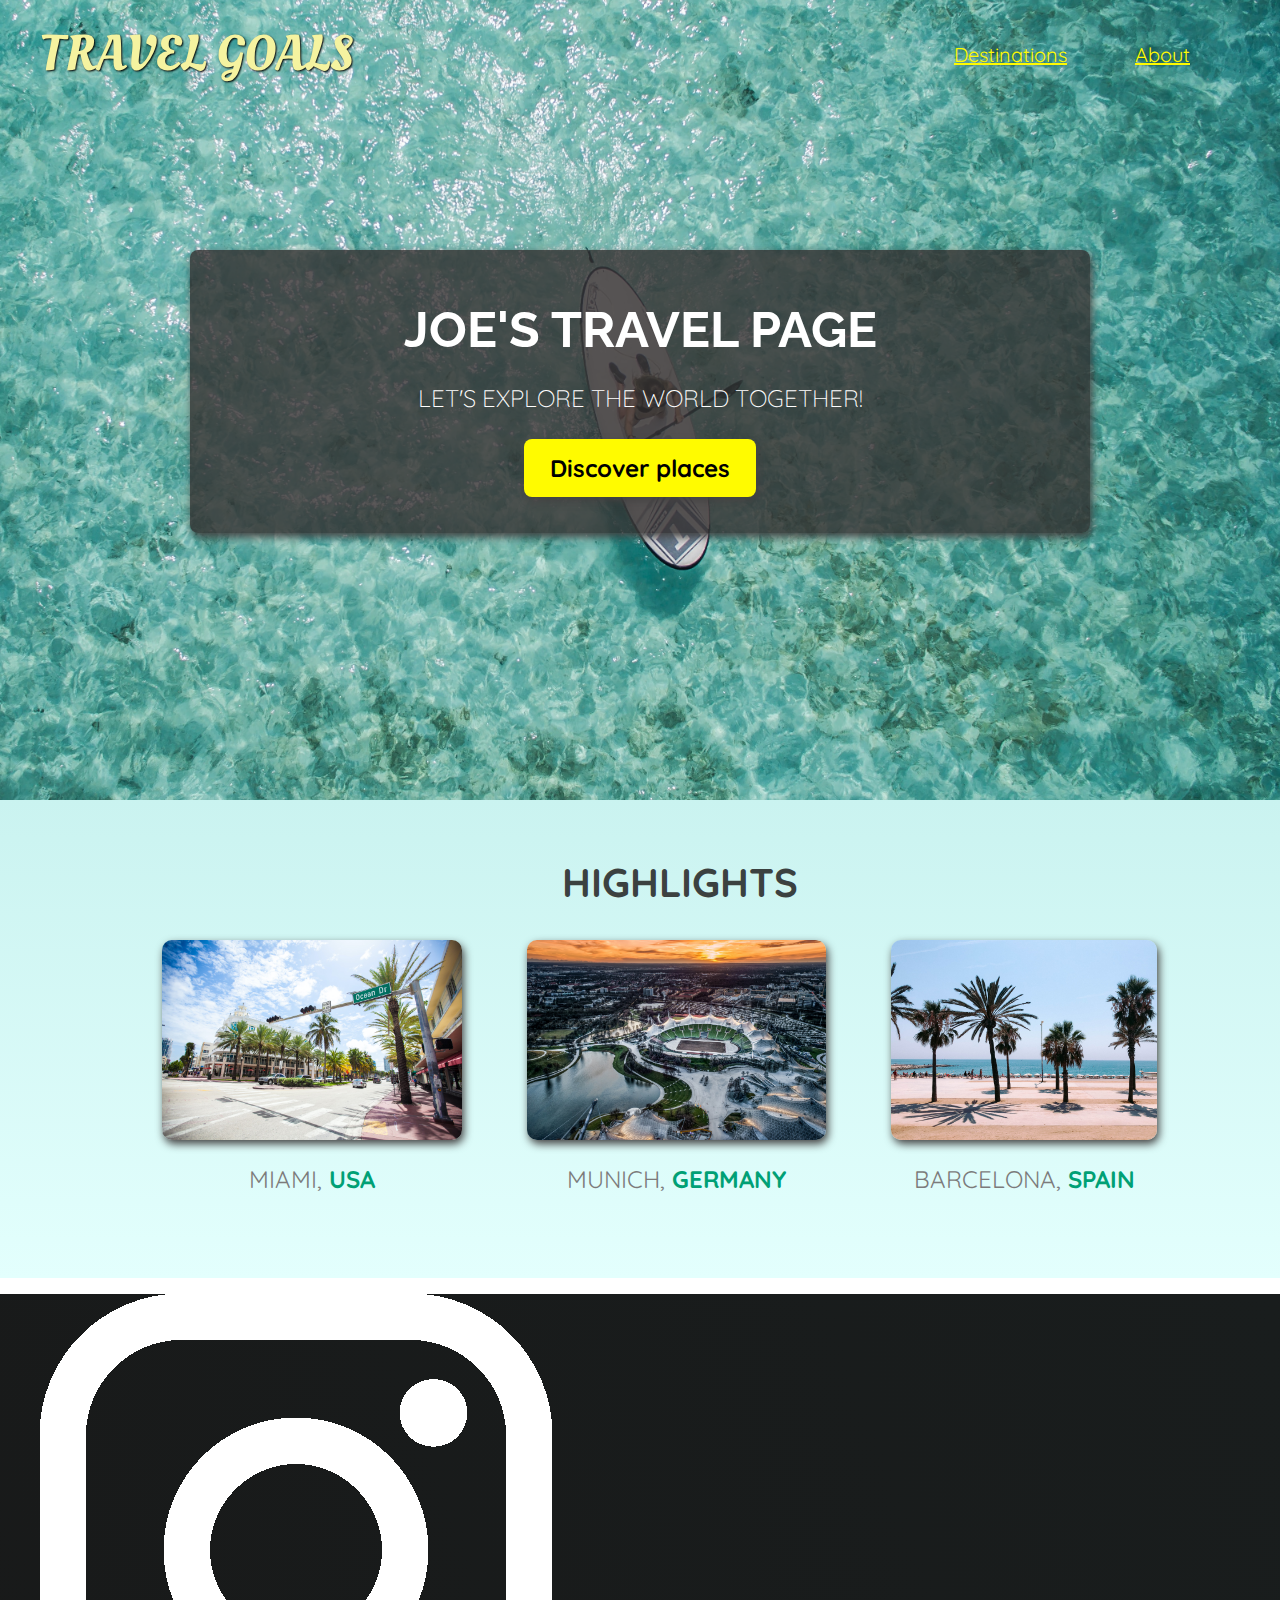
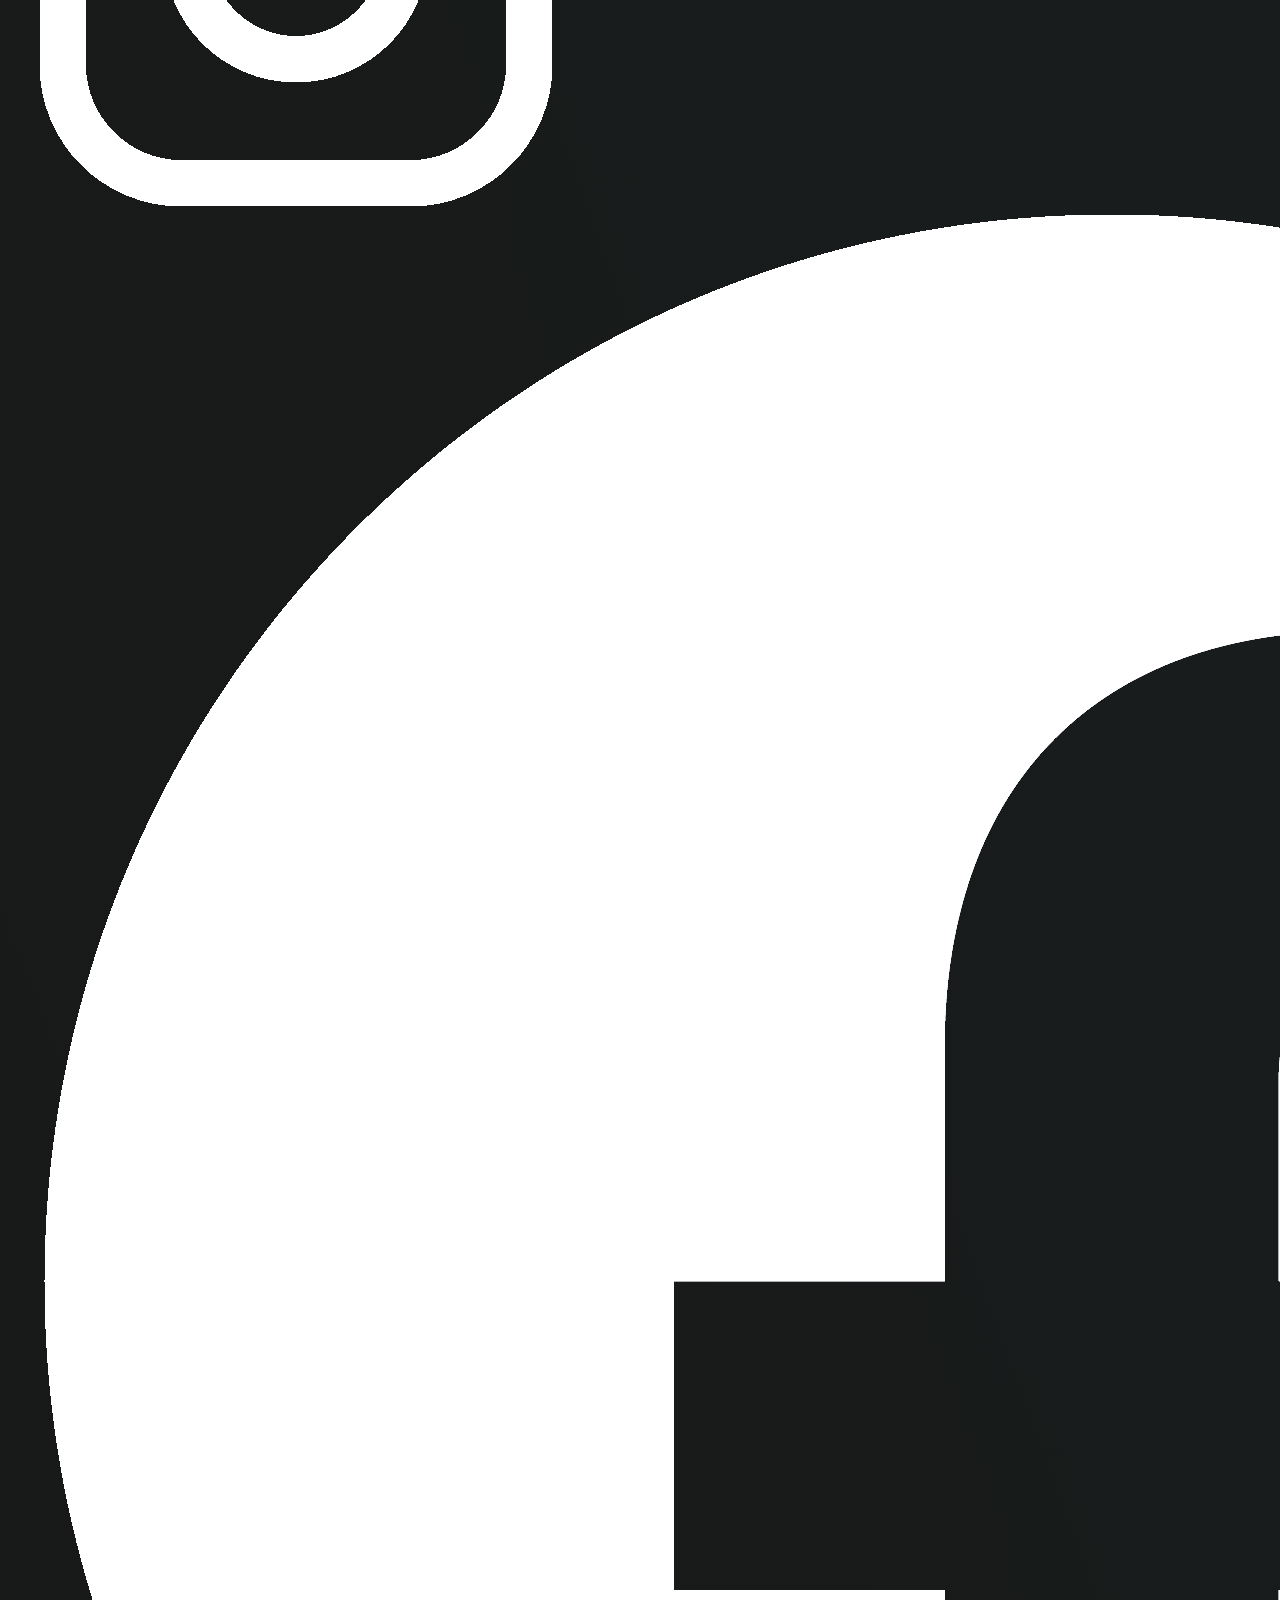
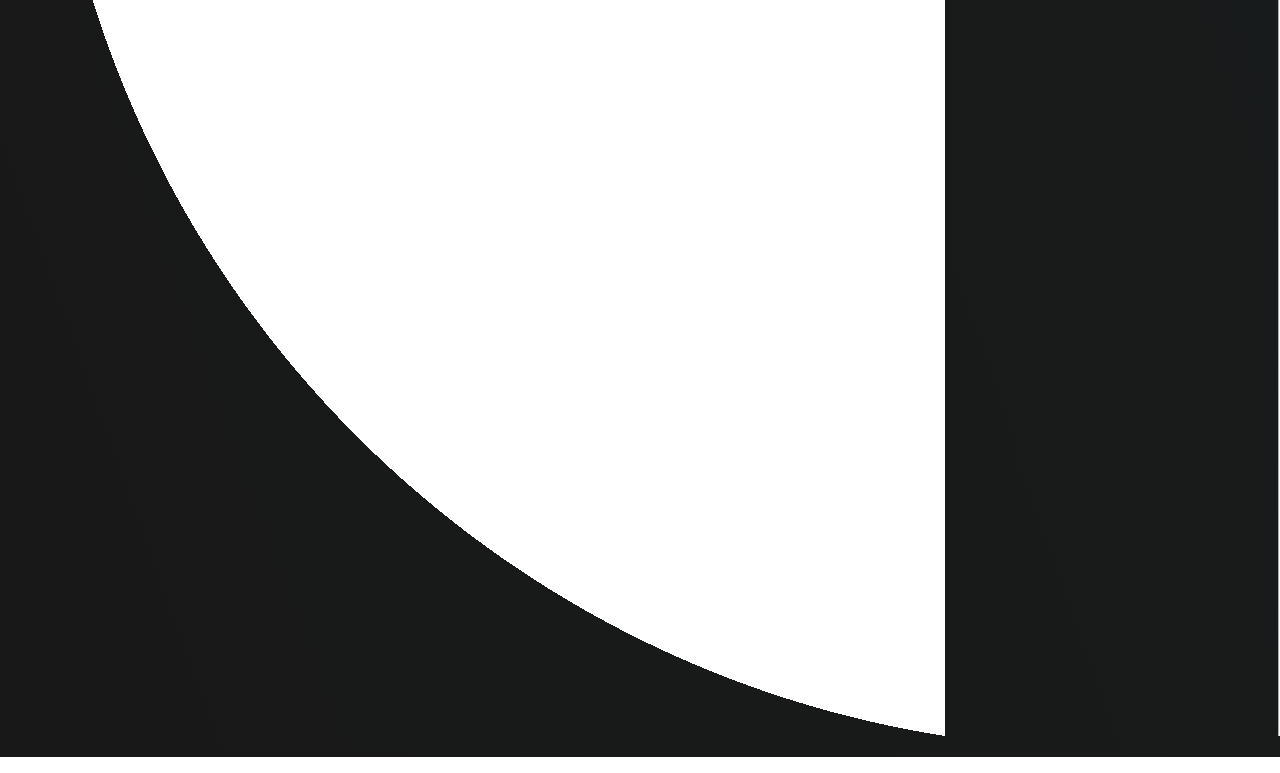
==== travel-page/index.html @ b56ac999 "Upando arquivos" ====
<!DOCTYPE html>
<html lang="pt-Br">

<head>
    <meta charset="UTF-8">
    <link
        href="https://fonts.googleapis.com/css2?family=Raleway:wght@700&family=Oleo+Script:wght@700&family=Quicksand:wght@300;500;700&display=swap"
        rel="stylesheet" />

    <meta http-equiv="X-UA-Compatible" content="IE=edge">
    <meta name="viewport" content="width=device-width, initial-scale=1.0">
    <title>Travel Goals</title>

    <link rel="stylesheet" href="shared.css">
    <link rel="stylesheet" href="style.css">

</head>

<body>
    <header>
        <div id="page-logo">
            <a href="/index.html">Travel Goals</a>
        </div>
        <nav>
            <ul>
                <li><a href="places.html">Destinations</a></li>
                <li><a href="about.html">About</a></li>
            </ul>
        </nav>
    </header>

    <main>
        <section id="hero">
            <div id="hero-content">
                <h1>Joe's Travel Page</h1>
                <p>Let's explore the world together!</p>
                <a href="/travel-page/places.html">Discover places</a>
            </div>
        </section>

        <section id="highlights">
            <h2>Highlights</h2>
            <ul id="destinations">
                <li class="destination">
                    <img src="/travel-page/images/miami.jpg" alt="Miami streets on sunny day">
                    <p>Miami, <strong>USA</strong></p>
                </li>
                <li class="destination">
                    <img src="/travel-page/images/munich.jpg" alt="Munich stadium in winter">
                    <p>Munich, <strong>Germany</strong></p>
                </li>
                <li class="destination">
                    <img src="/travel-page/images/barcelona.jpg" alt="Palm beach in Barcelon">
                    <p>Barcelona, <strong>Spain</strong></p>
                </li>

            </ul>
        </section>
    </main>

    <footer>
        <ul>
            <li><a href="https:/instagram.com"></a><img src="/travel-page/images/insta.png" alt="Instagram"></li>
            <li><a href="https://facebook.com"><img src="/travel-page/images/facebook.png" alt="Facebook"></a></li>
        </ul>
    </footer>

</body>

</html>
---- travel-page/shared.css ----
body {
    font-family: "Quicksand", sans-serif;
    margin: 0;
}

header {
    display: flex;
    justify-content: space-between;
    align-items: center;
    padding: 20px 30px;
    position: absolute;
    width: 100%;
    box-sizing: border-box;
}

ul {
    text-decoration: none;
    list-style: none;
}

header ul {
    margin: 0 40px 0;
    display: flex;
    justify-content: flex-end;
    gap: 28px;
}


header ul a {
    color: rgb(255, 251, 0);
    font-size: 20px;
    text-shadow: 1px 1px 2px rgba(0, 0, 0, 0.2);
    padding: 20px;
    border-radius: 6px;
}

header ul a:hover {
    color: rgb(77, 77, 77);
    background-color: rgb(255, 251, 0);
    
}

#page-logo a {
    padding: 10px;
    font-family: "Oleo Script", sans-serif;
    color: rgb(245, 243, 160);
    font-size: 50px;
    text-decoration: none;
    text-transform: uppercase;
    text-shadow: 1px 1px 2px rgb(0, 0, 0);
}

footer {
    background: linear-gradient(70deg, rgb(24, 24, 24), rgb(25, 29, 29))
}
---- travel-page/style.css ----
#hero {
  height: 800px;
  background-image: url(/travel-page/images/ocean.jpg);
  background-position: center;
  background-size: cover;
}

#hero-content {
  width: 900px;
  background-color: rgba(51, 47, 47, 0.8);
  box-shadow: 2px 4px 8px rgb(68, 67, 67);
  border-radius: 8px;
  text-align: center;
  padding: 50px 0;
  margin: 0 auto;
  position: relative;
  top: 250px;
}

#hero-content h1 {
  color: white;
  text-transform: uppercase;
  font-size: 50px;
  font-family: "Raleway", sans-serif;
  margin: 0;
}

#hero-content p {
  color: white;
  text-transform: uppercase;
  font-size: 24px;
  font-weight: 300;
  margin-bottom: 40px;
}

#hero-content a {
  text-decoration: none;
  background-color: rgb(255, 251, 0);
  padding: 14px 26px;
  color: black;
  font-size: 24px;
  font-weight: 700;
  border-radius: 8px;
  box-shadow: 2px 4px 8px rgb(68, 67, 67);
}

#hero-content a:hover {
  background-color: rgb(255, 238, 0);
}

#destinations {
  display: flex;
  justify-content: space-around;
  width: 86%;
  align-items: center;
  margin: 0 auto 40px;
  text-align: center;
  text-transform: uppercase;
}


#highlights {
    padding: 24px;
    background: linear-gradient(0deg, rgb(227, 255, 253), rgb(202, 243, 240))
}

#highlights h2 {
  font-size: 40px;
  color: rgb(59, 65, 64);
  margin-left: 80px;
  text-align: center;
  text-transform: uppercase;
}

.destination {
  margin: 0 20px;
}

.destination p {
  text-align: center;
  font-size: 24px;
  color: rgb(124, 123, 123);
  margin: 20px 0;
}

.destination img {
  height: 200px;
  width: 100%;
  box-shadow: 2px 4px 8px rgb(68, 67, 67);
  border-radius: 10px;
  object-fit: cover;
}

.destination strong {
  color: rgb(0, 160, 117);
}
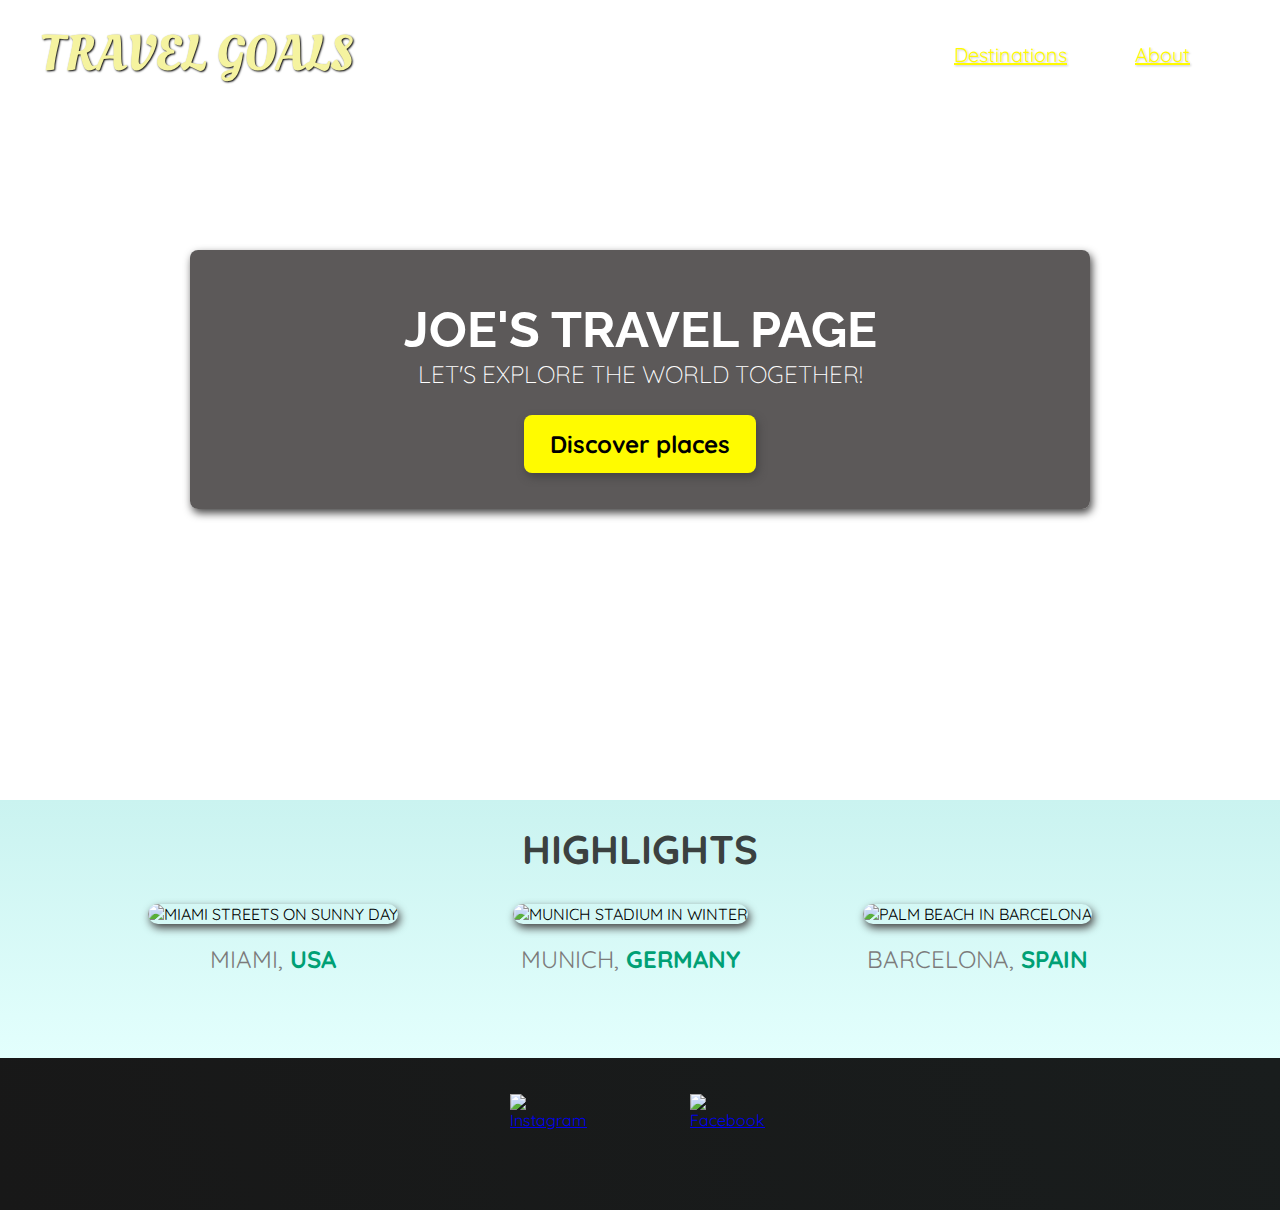
==== commit 3d35936f: "travel page" ====
--- a/travel-page/index.html
+++ b/travel-page/index.html
@@ -1,5 +1,5 @@
 <!DOCTYPE html>
-<html lang="pt-Br">
+<html lang="pt-BR">
 
 <head>
     <meta charset="UTF-8">
@@ -42,15 +42,15 @@
             <h2>Highlights</h2>
             <ul id="destinations">
                 <li class="destination">
-                    <img src="/travel-page/images/miami.jpg" alt="Miami streets on sunny day">
+                    <img src="/images/miami.jpg" alt="Miami streets on sunny day">
                     <p>Miami, <strong>USA</strong></p>
                 </li>
                 <li class="destination">
-                    <img src="/travel-page/images/munich.jpg" alt="Munich stadium in winter">
+                    <img src="/images/munich.jpg" alt="Munich stadium in winter">
                     <p>Munich, <strong>Germany</strong></p>
                 </li>
                 <li class="destination">
-                    <img src="/travel-page/images/barcelona.jpg" alt="Palm beach in Barcelon">
+                    <img src="/images/barcelona.jpg" alt="Palm beach in Barcelona">
                     <p>Barcelona, <strong>Spain</strong></p>
                 </li>
 
@@ -60,8 +60,8 @@
 
     <footer>
         <ul>
-            <li><a href="https:/instagram.com"></a><img src="/travel-page/images/insta.png" alt="Instagram"></li>
-            <li><a href="https://facebook.com"><img src="/travel-page/images/facebook.png" alt="Facebook"></a></li>
+            <li><a href="https:/instagram.com"><img src="/images/insta.png" alt="Instagram"></a></li>
+            <li><a href="https://facebook.com"><img src="/images/facebook.png" alt="Facebook"></a></li>
         </ul>
     </footer>
 
--- a/travel-page/shared.css
+++ b/travel-page/shared.css
@@ -1,3 +1,8 @@
+* {
+    margin: 0;
+    padding: 0;
+}
+
 body {
     font-family: "Quicksand", sans-serif;
     margin: 0;
@@ -10,6 +15,8 @@
     padding: 20px 30px;
     position: absolute;
     width: 100%;
+    top: 0;
+    left: 0;
     box-sizing: border-box;
 }
 
@@ -37,8 +44,9 @@
 header ul a:hover {
     color: rgb(77, 77, 77);
     background-color: rgb(255, 251, 0);
-    
 }
+
+
 
 #page-logo a {
     padding: 10px;
@@ -51,5 +59,23 @@
 }
 
 footer {
-    background: linear-gradient(70deg, rgb(24, 24, 24), rgb(25, 29, 29))
+    background: linear-gradient(70deg, rgb(24, 24, 24), rgb(25, 29, 29));
+    padding: 36px 0;
+}
+
+footer ul {
+    display: flex;
+    justify-content: center;
+
+}
+
+footer li {
+    width: 80px;
+    height: 80px;
+    margin: 0 50px;
+}
+
+footer img {
+    width: 100%;
+    height: 100%;
 }--- a/travel-page/style.css
+++ b/travel-page/style.css
@@ -1,6 +1,6 @@
 #hero {
   height: 800px;
-  background-image: url(/travel-page/images/ocean.jpg);
+  background-image: url(/images/ocean.jpg);
   background-position: center;
   background-size: cover;
 }
@@ -61,19 +61,18 @@
 
 #highlights {
     padding: 24px;
-    background: linear-gradient(0deg, rgb(227, 255, 253), rgb(202, 243, 240))
+    background: linear-gradient(0deg, rgb(227, 255, 253), rgb(202, 243, 240));
 }
 
 #highlights h2 {
   font-size: 40px;
   color: rgb(59, 65, 64);
-  margin-left: 80px;
   text-align: center;
   text-transform: uppercase;
 }
 
 .destination {
-  margin: 0 20px;
+  margin: 0 40px 0 0;
 }
 
 .destination p {
@@ -89,6 +88,8 @@
   box-shadow: 2px 4px 8px rgb(68, 67, 67);
   border-radius: 10px;
   object-fit: cover;
+  margin-top: 30px;
+ 
 }
 
 .destination strong {
